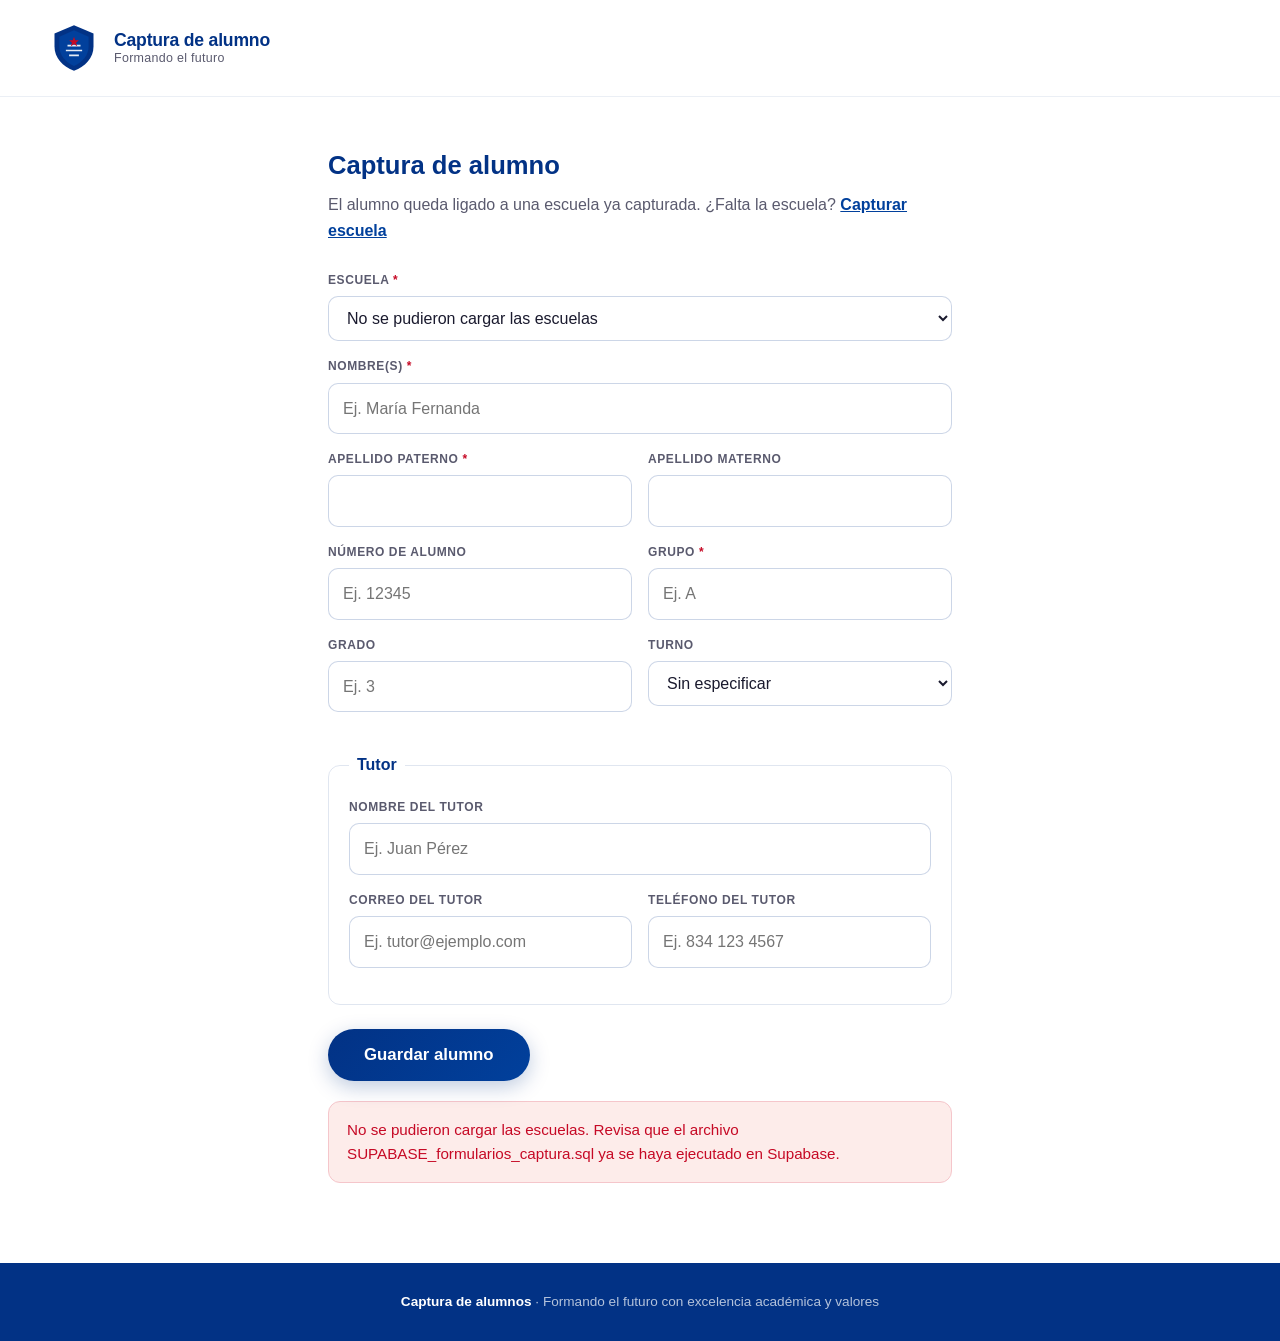
==== captura-alumno.html @ c2c29810 "Agregar formularios de captura de escuela y alumno" ====
<!DOCTYPE html>
<html lang="es">
<head>
  <meta charset="UTF-8">
  <meta name="viewport" content="width=device-width, initial-scale=1.0">
  <meta name="description" content="Captura de alumnos">
  <title>Captura de alumno</title>
  <link rel="stylesheet" href="css/styles.css">
  <style>
    .form-wrap { max-width: 720px; margin: 0 auto; padding: clamp(28px, 6vw, 48px) clamp(20px, 5vw, 48px) clamp(48px, 8vw, 80px); }
    .form-titulo { font-size: clamp(1.3rem, 4vw, 1.6rem); font-weight: 700; color: var(--azul-principal); margin-bottom: 6px; }
    .form-sub { color: var(--texto-secundario); margin-bottom: 28px; }
    .form-sub a { color: var(--azul-brillante); font-weight: 600; }
    .campo { margin-bottom: 16px; }
    .campo label { display: block; font-size: 0.75rem; font-weight: 600; text-transform: uppercase; letter-spacing: 0.6px; color: var(--texto-secundario); margin-bottom: 6px; }
    .campo label .req { color: var(--rojo-acento); }
    .campo input, .campo select { width: 100%; padding: 12px 14px; border: 1px solid rgba(2, 50, 133, 0.2); border-radius: 10px; font: inherit; color: var(--texto); background: #fff; }
    .campo input:focus, .campo select:focus { outline: 3px solid rgba(1, 64, 156, 0.25); border-color: var(--azul-brillante); }
    .fila { display: grid; grid-template-columns: 1fr 1fr; gap: 16px; }
    @media (max-width: 600px) { .fila { grid-template-columns: 1fr; } }
    fieldset { border: 1px solid rgba(2, 50, 133, 0.12); border-radius: 12px; padding: 20px; margin: 24px 0; }
    legend { font-weight: 700; color: var(--azul-principal); padding: 0 8px; }
    .mensaje { display: none; border-radius: 12px; padding: 16px 18px; margin-top: 20px; font-size: 0.95rem; }
    .mensaje.exito { display: block; background: #e8f5e9; color: #1b5e20; border: 1px solid #a5d6a7; }
    .mensaje.error { display: block; background: #fdecea; color: var(--rojo-acento); border: 1px solid #f5c6cb; }
    .mensaje a { color: inherit; font-weight: 600; }
    .enlace-token { word-break: break-all; background: rgba(255, 255, 255, 0.75); padding: 8px 10px; border-radius: 8px; display: block; margin-top: 10px; font-size: 0.9rem; }
    .btn-copiar { margin-top: 10px; padding: 8px 18px; border-radius: 50px; border: 1px solid #1b5e20; background: #fff; color: #1b5e20; font: inherit; font-size: 0.9rem; font-weight: 600; cursor: pointer; }
    .btn-contactar:disabled { opacity: 0.6; cursor: wait; transform: none; }
  </style>
</head>
<body>
  <header class="header">
    <a href="index.html" class="logo-grupo" aria-label="Inicio">
      <svg class="logo-svg" viewBox="0 0 64 64" fill="none" xmlns="http://www.w3.org/2000/svg" aria-hidden="true">
        <path d="M32 4L8 14V30C8 44 18 54.5 32 60C46 54.5 56 44 56 30V14L32 4Z" fill="#023285"/>
        <path d="M32 10L14 18V30C14 41 22 49.5 32 54C42 49.5 50 41 50 30V18L32 10Z" fill="#01409C"/>
        <path d="M24 28H40V30H24V28ZM22 34H42V36H22V34ZM26 40H38V42H26V40Z" fill="white" opacity="0.9"/>
        <path d="M32 18L33.5 22.5H38L34.5 25.5L36 30L32 27L28 30L29.5 25.5L26 22.5H30.5L32 18Z" fill="#C60925"/>
      </svg>
      <div class="logo-texto">
        <span class="logo-nombre">Captura de alumno</span>
        <span class="logo-lema">Formando el futuro</span>
      </div>
    </a>
  </header>

  <main class="form-wrap">
    <h1 class="form-titulo">Captura de alumno</h1>
    <p class="form-sub">El alumno queda ligado a una escuela ya capturada.
      ¿Falta la escuela? <a href="captura-escuela.html">Capturar escuela</a></p>

    <form id="form-alumno" novalidate>
      <div class="campo">
        <label for="escuela">Escuela <span class="req">*</span></label>
        <select id="escuela" name="escuela" required>
          <option value="">Cargando escuelas…</option>
        </select>
      </div>

      <div class="campo">
        <label for="nombres">Nombre(s) <span class="req">*</span></label>
        <input id="nombres" name="nombres" type="text" required autocomplete="off" placeholder="Ej. María Fernanda">
      </div>

      <div class="fila">
        <div class="campo">
          <label for="apellido_paterno">Apellido paterno <span class="req">*</span></label>
          <input id="apellido_paterno" name="apellido_paterno" type="text" required autocomplete="off">
        </div>
        <div class="campo">
          <label for="apellido_materno">Apellido materno</label>
          <input id="apellido_materno" name="apellido_materno" type="text" autocomplete="off">
        </div>
      </div>

      <div class="fila">
        <div class="campo">
          <label for="numero_alumno">Número de alumno</label>
          <input id="numero_alumno" name="numero_alumno" type="text" autocomplete="off" placeholder="Ej. 12345">
        </div>
        <div class="campo">
          <label for="grupo">Grupo <span class="req">*</span></label>
          <input id="grupo" name="grupo" type="text" required autocomplete="off" placeholder="Ej. A">
        </div>
      </div>

      <div class="fila">
        <div class="campo">
          <label for="grado">Grado</label>
          <input id="grado" name="grado" type="text" inputmode="numeric" autocomplete="off" placeholder="Ej. 3">
        </div>
        <div class="campo">
          <label for="turno">Turno</label>
          <select id="turno" name="turno">
            <option value="">Sin especificar</option>
            <option value="Matutino">Matutino</option>
            <option value="Vespertino">Vespertino</option>
          </select>
        </div>
      </div>

      <fieldset>
        <legend>Tutor</legend>
        <div class="campo">
          <label for="tutor_nombres">Nombre del tutor</label>
          <input id="tutor_nombres" name="tutor_nombres" type="text" autocomplete="off" placeholder="Ej. Juan Pérez">
        </div>
        <div class="fila">
          <div class="campo">
            <label for="tutor_correo">Correo del tutor</label>
            <input id="tutor_correo" name="tutor_correo" type="email" autocomplete="off" placeholder="Ej. tutor@ejemplo.com">
          </div>
          <div class="campo">
            <label for="tutor_telefono">Teléfono del tutor</label>
            <input id="tutor_telefono" name="tutor_telefono" type="tel" autocomplete="off" placeholder="Ej. 834 123 4567">
          </div>
        </div>
      </fieldset>

      <button class="btn-contactar" type="submit" id="btn-guardar">Guardar alumno</button>
    </form>

    <div class="mensaje" id="mensaje" role="status"></div>
  </main>

  <footer class="footer">
    <strong>Captura de alumnos</strong><span> · Formando el futuro con excelencia académica y valores</span>
  </footer>

  <script>
  (function () {
    'use strict';

    var SUPABASE_URL = 'https://aghllznrmjmhjxzbzito.supabase.co';
    var SUPABASE_KEY = 'sb_publishable_t59QVHo-9-nECQnUYu0tOg_2z_x108-';
    var PRESENTACION_URL = 'https://sch00l-modinfo.vercel.app/';

    var form = document.getElementById('form-alumno');
    var mensaje = document.getElementById('mensaje');
    var boton = document.getElementById('btn-guardar');
    var selectEscuela = document.getElementById('escuela');

    function mostrar(tipo, html) {
      mensaje.className = 'mensaje ' + tipo;
      mensaje.innerHTML = html;
      mensaje.scrollIntoView({ behavior: 'smooth', block: 'nearest' });
    }

    function valor(id) {
      var v = document.getElementById(id).value;
      return v ? v.trim() : '';
    }

    function rpc(nombre, body) {
      return fetch(SUPABASE_URL + '/rest/v1/rpc/' + nombre, {
        method: 'POST',
        headers: {
          'Content-Type': 'application/json',
          'apikey': SUPABASE_KEY,
          'Authorization': 'Bearer ' + SUPABASE_KEY
        },
        body: JSON.stringify(body || {})
      }).then(function (resp) {
        return resp.json().then(function (data) {
          if (!resp.ok) throw new Error((data && data.message) || 'No se pudo conectar.');
          return data;
        });
      });
    }

    /* Cargar escuelas capturadas en el desplegable */
    rpc('listar_escuelas').then(function (escuelas) {
      selectEscuela.innerHTML = '<option value="">Elige una escuela…</option>';
      if (!escuelas || escuelas.length === 0) {
        selectEscuela.innerHTML = '<option value="">No hay escuelas capturadas</option>';
        mostrar('error', 'Todavía no hay escuelas capturadas. Primero <a href="captura-escuela.html">captura una escuela</a>.');
        return;
      }
      escuelas.forEach(function (e) {
        var opt = document.createElement('option');
        opt.value = e.id;
        opt.textContent = e.nombre + (e.cct ? ' (' + e.cct + ')' : '');
        selectEscuela.appendChild(opt);
      });
    }).catch(function () {
      selectEscuela.innerHTML = '<option value="">No se pudieron cargar las escuelas</option>';
      mostrar('error', 'No se pudieron cargar las escuelas. Revisa que el archivo SUPABASE_formularios_captura.sql ya se haya ejecutado en Supabase.');
    });

    form.addEventListener('submit', function (ev) {
      ev.preventDefault();

      var escuelaId = selectEscuela.value;
      var nombres = valor('nombres');
      var apellidoPaterno = valor('apellido_paterno');
      var grupo = valor('grupo');
      if (!escuelaId || !nombres || !apellidoPaterno || !grupo) {
        mostrar('error', 'Faltan datos: escuela, nombre, apellido paterno y grupo son obligatorios.');
        return;
      }

      boton.disabled = true;
      boton.textContent = 'Guardando…';
      mensaje.className = 'mensaje';
      mensaje.innerHTML = '';

      rpc('registrar_alumno', {
        p_escuela_id: escuelaId,
        p_nombres: nombres,
        p_apellido_paterno: apellidoPaterno,
        p_apellido_materno: valor('apellido_materno') || null,
        p_numero_alumno: valor('numero_alumno') || null,
        p_grupo: grupo,
        p_grado: valor('grado') || null,
        p_turno: valor('turno') || null,
        p_tutor_nombres: valor('tutor_nombres') || null,
        p_tutor_correo: valor('tutor_correo') || null,
        p_tutor_telefono: valor('tutor_telefono') || null
      })
      .then(function (data) {
        var row = Array.isArray(data) ? data[0] : data;
        var token = row && row.token_publico;
        if (!token) throw new Error('Se guardó, pero no se recibió el enlace. Búscalo por su número de alumno.');
        var enlace = PRESENTACION_URL + '?t=' + token;
        var nombreCompleto = nombres + ' ' + apellidoPaterno + (valor('apellido_materno') ? ' ' + valor('apellido_materno') : '');
        mostrar('exito', '<strong>Alumno guardado:</strong> ' + nombreCompleto + '.<br>' +
          'Su enlace de presentación es:<span class="enlace-token">' + enlace + '</span>' +
          '<button type="button" class="btn-copiar" id="btn-copiar">Copiar enlace</button> ' +
          '<a href="' + enlace + '" target="_blank" rel="noopener">Ver presentación</a>');
        document.getElementById('btn-copiar').addEventListener('click', function () {
          if (navigator.clipboard) {
            navigator.clipboard.writeText(enlace).then(function () {
              document.getElementById('btn-copiar').textContent = 'Copiado';
            });
          }
        });
        form.reset();
      })
      .catch(function (err) {
        mostrar('error', '<strong>No se pudo guardar.</strong> ' + (err.message || 'Intenta de nuevo más tarde.'));
      })
      .finally(function () {
        boton.disabled = false;
        boton.textContent = 'Guardar alumno';
      });
    });
  })();
  </script>
</body>
</html>
---- css/styles.css ----
/*
 * ============================================================
 * ESTILOS GLOBALES - Presentación Institucional
 * ============================================================
 * PALETA DE COLORES
 * Principal (Azul institucional): #023285  → Encabezados, logo, textos clave
 * Secundario (Azul brillante):    #01409C  → Gradientes, acentos secundarios
 * Acento (Rojo institucional):    #C60925  → Detalles de énfasis, CTA
 * Fondo:                          #FFFFFF  → Áreas de contenido
 * Fondo suave:                    #F5F7FC  → Secciones alternas
 * Texto principal:                #1A1A2E
 * Texto secundario:               #5A5A6E
 *
 * Proporción: ~60% blanco/suave + 25% azul principal + 10% azul brillante + 5% rojo
 * ============================================================
 */

:root {
  --azul-principal: #023285;
  --azul-brillante: #01409C;
  --rojo-acento: #C60925;
  --blanco: #FFFFFF;
  --fondo-suave: #F5F7FC;
  --texto: #1A1A2E;
  --texto-secundario: #5A5A6E;
  --sombra: 0 8px 32px rgba(2, 50, 133, 0.10);
  --sombra-suave: 0 4px 16px rgba(2, 50, 133, 0.06);
  --radio: 12px;
  --transicion: 0.3s ease;
}

*, *::before, *::after {
  box-sizing: border-box;
  margin: 0;
  padding: 0;
}

html {
  -webkit-text-size-adjust: 100%;
  scroll-behavior: smooth;
}

body {
  font-family: -apple-system, BlinkMacSystemFont, "Segoe UI", Roboto, "Helvetica Neue", Arial, sans-serif;
  background: var(--blanco);
  color: var(--texto);
  line-height: 1.6;
  min-height: 100vh;
  min-height: 100dvh;
}

/* ========== HEADER INSTITUCIONAL ========== */
.header {
  border-bottom: 1px solid rgba(2, 50, 133, 0.08);
  padding: clamp(16px, 3vw, 22px) clamp(20px, 5vw, 48px);
  display: flex;
  align-items: center;
  justify-content: space-between;
  position: sticky;
  top: 0;
  z-index: 100;
  backdrop-filter: blur(12px);
  background: rgba(255, 255, 255, 0.92);
}

.logo-grupo {
  display: flex;
  align-items: center;
  gap: 14px;
  text-decoration: none;
  color: inherit;
}

.logo-svg {
  width: clamp(42px, 8vw, 52px);
  height: clamp(42px, 8vw, 52px);
  flex-shrink: 0;
}

.logo-texto {
  display: flex;
  flex-direction: column;
  line-height: 1.2;
}

.logo-nombre {
  font-size: clamp(0.95rem, 2.5vw, 1.1rem);
  font-weight: 700;
  color: var(--azul-principal);
  letter-spacing: -0.2px;
}

.logo-lema {
  font-size: clamp(0.7rem, 1.8vw, 0.78rem);
  color: var(--texto-secundario);
  font-weight: 500;
  letter-spacing: 0.3px;
}

/* ========== SECCIÓN PERSONA ========== */
.seccion-persona {
  padding: clamp(40px, 8vw, 72px) clamp(20px, 5vw, 48px);
  background: var(--blanco);
}

.contenedor {
  max-width: 720px;
  margin: 0 auto;
}

.persona-card {
  display: flex;
  align-items: center;
  gap: clamp(24px, 5vw, 40px);
  background: var(--fondo-suave);
  border-radius: calc(var(--radio) + 4px);
  padding: clamp(28px, 5vw, 40px);
  box-shadow: var(--sombra-suave);
  border: 1px solid rgba(2, 50, 133, 0.06);
}

.persona-avatar {
  width: clamp(88px, 18vw, 110px);
  height: clamp(88px, 18vw, 110px);
  border-radius: 50%;
  background: linear-gradient(145deg, var(--azul-principal), var(--azul-brillante));
  display: flex;
  align-items: center;
  justify-content: center;
  color: var(--blanco);
  font-size: clamp(1.8rem, 4.5vw, 2.3rem);
  font-weight: 700;
  letter-spacing: -1px;
  flex-shrink: 0;
  box-shadow: 0 6px 20px rgba(2, 50, 133, 0.25);
  border: 4px solid var(--blanco);
  outline: 3px solid var(--azul-principal);
  position: relative;
}

.persona-avatar::after {
  content: "";
  position: absolute;
  bottom: 3px;
  right: 3px;
  width: clamp(14px, 3.5vw, 18px);
  height: clamp(14px, 3.5vw, 18px);
  background: var(--rojo-acento);
  border-radius: 50%;
  border: 3px solid var(--blanco);
}

.persona-info {
  flex: 1;
  min-width: 0;
}

.persona-etiqueta {
  display: inline-block;
  font-size: 0.72rem;
  font-weight: 600;
  text-transform: uppercase;
  letter-spacing: 1px;
  color: var(--rojo-acento);
  margin-bottom: 6px;
}

.persona-nombre {
  font-size: clamp(1.35rem, 4vw, 1.7rem);
  font-weight: 700;
  color: var(--azul-principal);
  line-height: 1.25;
  margin-bottom: 4px;
}

.persona-rol {
  font-size: clamp(0.9rem, 2.5vw, 1rem);
  color: var(--texto-secundario);
  font-weight: 500;
}

/* ========== SECCIÓN DATOS / CONTACTO ========== */
.seccion-contacto {
  padding: 0 clamp(20px, 5vw, 48px) clamp(48px, 8vw, 80px);
  background: var(--blanco);
}

.contacto-grid {
  max-width: 720px;
  margin: 0 auto;
  display: grid;
  grid-template-columns: 1fr 1fr;
  gap: 16px;
}

.contacto-item {
  display: flex;
  align-items: center;
  gap: 14px;
  background: var(--fondo-suave);
  border-radius: var(--radio);
  padding: 18px 20px;
  border: 1px solid rgba(2, 50, 133, 0.06);
  transition: box-shadow var(--transicion);
}

@media (hover: hover) and (pointer: fine) {
  .contacto-item:hover {
    box-shadow: var(--sombra-suave);
  }
}

.contacto-icono {
  width: 40px;
  height: 40px;
  border-radius: 10px;
  background: linear-gradient(145deg, var(--azul-principal), var(--azul-brillante));
  display: flex;
  align-items: center;
  justify-content: center;
  flex-shrink: 0;
}

.contacto-icono svg {
  width: 20px;
  height: 20px;
  fill: var(--blanco);
}

.contacto-texto {
  min-width: 0;
}

.contacto-label {
  font-size: 0.72rem;
  font-weight: 600;
  text-transform: uppercase;
  letter-spacing: 0.6px;
  color: var(--texto-secundario);
  margin-bottom: 2px;
}

.contacto-valor {
  font-size: clamp(0.85rem, 2.3vw, 0.95rem);
  font-weight: 500;
  color: var(--texto);
  word-break: break-word;
}

/* ========== CTA ========== */
.seccion-cta {
  background: var(--fondo-suave);
  padding: clamp(40px, 7vw, 64px) clamp(20px, 5vw, 48px);
  text-align: center;
  border-top: 1px solid rgba(2, 50, 133, 0.06);
}

.cta-titulo {
  font-size: clamp(1.2rem, 3.5vw, 1.45rem);
  font-weight: 700;
  color: var(--azul-principal);
  margin-bottom: 8px;
}

.cta-texto {
  font-size: clamp(0.9rem, 2.3vw, 1rem);
  color: var(--texto-secundario);
  margin-bottom: 28px;
  max-width: 400px;
  margin-left: auto;
  margin-right: auto;
}

.btn-contactar {
  display: inline-flex;
  align-items: center;
  justify-content: center;
  gap: 10px;
  background: linear-gradient(135deg, var(--azul-principal), var(--azul-brillante));
  color: var(--blanco);
  text-decoration: none;
  font-weight: 600;
  font-size: clamp(0.95rem, 2.5vw, 1.05rem);
  padding: 14px 36px;
  min-height: 52px;
  border-radius: 50px;
  box-shadow: 0 6px 20px rgba(2, 50, 133, 0.25);
  transition: all var(--transicion);
  border: none;
  -webkit-tap-highlight-color: transparent;
  cursor: pointer;
}

@media (hover: hover) and (pointer: fine) {
  .btn-contactar:hover {
    background: linear-gradient(135deg, var(--rojo-acento), #a00820);
    transform: translateY(-2px);
    box-shadow: 0 8px 28px rgba(198, 9, 37, 0.35);
  }
}

.btn-contactar:active {
  transform: scale(0.98);
}

.btn-contactar svg {
  width: 20px;
  height: 20px;
  fill: currentColor;
}

.btn-contactar:focus-visible {
  outline: 3px solid var(--rojo-acento);
  outline-offset: 3px;
}

/* ========== FOOTER ========== */
.footer {
  background: var(--azul-principal);
  color: rgba(255, 255, 255, 0.7);
  text-align: center;
  padding: clamp(20px, 4vw, 28px) clamp(20px, 5vw, 48px);
  font-size: clamp(0.75rem, 2vw, 0.85rem);
}

.footer strong {
  color: var(--blanco);
  font-weight: 600;
}

/* ========== ESTADOS DE CARGA (para módulos) ========== */
.seccion-cargando {
  min-height: 80px;
  display: flex;
  align-items: center;
  justify-content: center;
  color: var(--texto-secundario);
  font-size: 0.9rem;
}

.seccion-error {
  padding: 24px;
  text-align: center;
  color: var(--rojo-acento);
  font-size: 0.9rem;
}

/* ========== RESPONSIVE ========== */
@media (max-width: 600px) {
  .persona-card {
    flex-direction: column;
    text-align: center;
    gap: 20px;
  }

  .contacto-grid {
    grid-template-columns: 1fr;
  }

  .header {
    justify-content: center;
  }
}

@media (max-width: 380px) {
  .persona-avatar {
    width: 80px;
    height: 80px;
    font-size: 1.6rem;
  }

  .contacto-item {
    padding: 14px 16px;
  }
}

/* ========== ESTADOS (carga / vacío / no encontrado) ========== */
.estado-pantalla {
  min-height: 60vh;
  display: flex;
  flex-direction: column;
  align-items: center;
  justify-content: center;
  text-align: center;
  padding: 48px 24px;
  max-width: 420px;
  margin: 0 auto;
}

.estado-spinner {
  width: 40px;
  height: 40px;
  border: 3px solid rgba(2, 50, 133, 0.15);
  border-top-color: var(--azul-principal);
  border-radius: 50%;
  animation: estado-girar 0.7s linear infinite;
  margin-bottom: 20px;
}

@keyframes estado-girar {
  to { transform: rotate(360deg); }
}

.estado-icono {
  font-size: 2.5rem;
  margin-bottom: 16px;
  line-height: 1;
}

.estado-titulo {
  font-size: 1.25rem;
  font-weight: 700;
  color: var(--azul-principal);
  margin-bottom: 8px;
}

.estado-texto {
  font-size: 0.95rem;
  color: var(--texto-secundario);
  line-height: 1.5;
}

/* Logo dinámico desde Supabase */
.logo-mark {
  position: relative;
  width: clamp(42px, 8vw, 52px);
  height: clamp(42px, 8vw, 52px);
  flex-shrink: 0;
}

.logo-img {
  width: 100%;
  height: 100%;
  object-fit: contain;
  border-radius: 8px;
  display: block;
}

.logo-mark .logo-svg {
  width: 100%;
  height: 100%;
}

.logo-mark.has-logo .logo-svg-fallback {
  display: none;
}

.logo-mark.has-logo .logo-img {
  display: block;
}

.logo-img[hidden] {
  display: none !important;
}
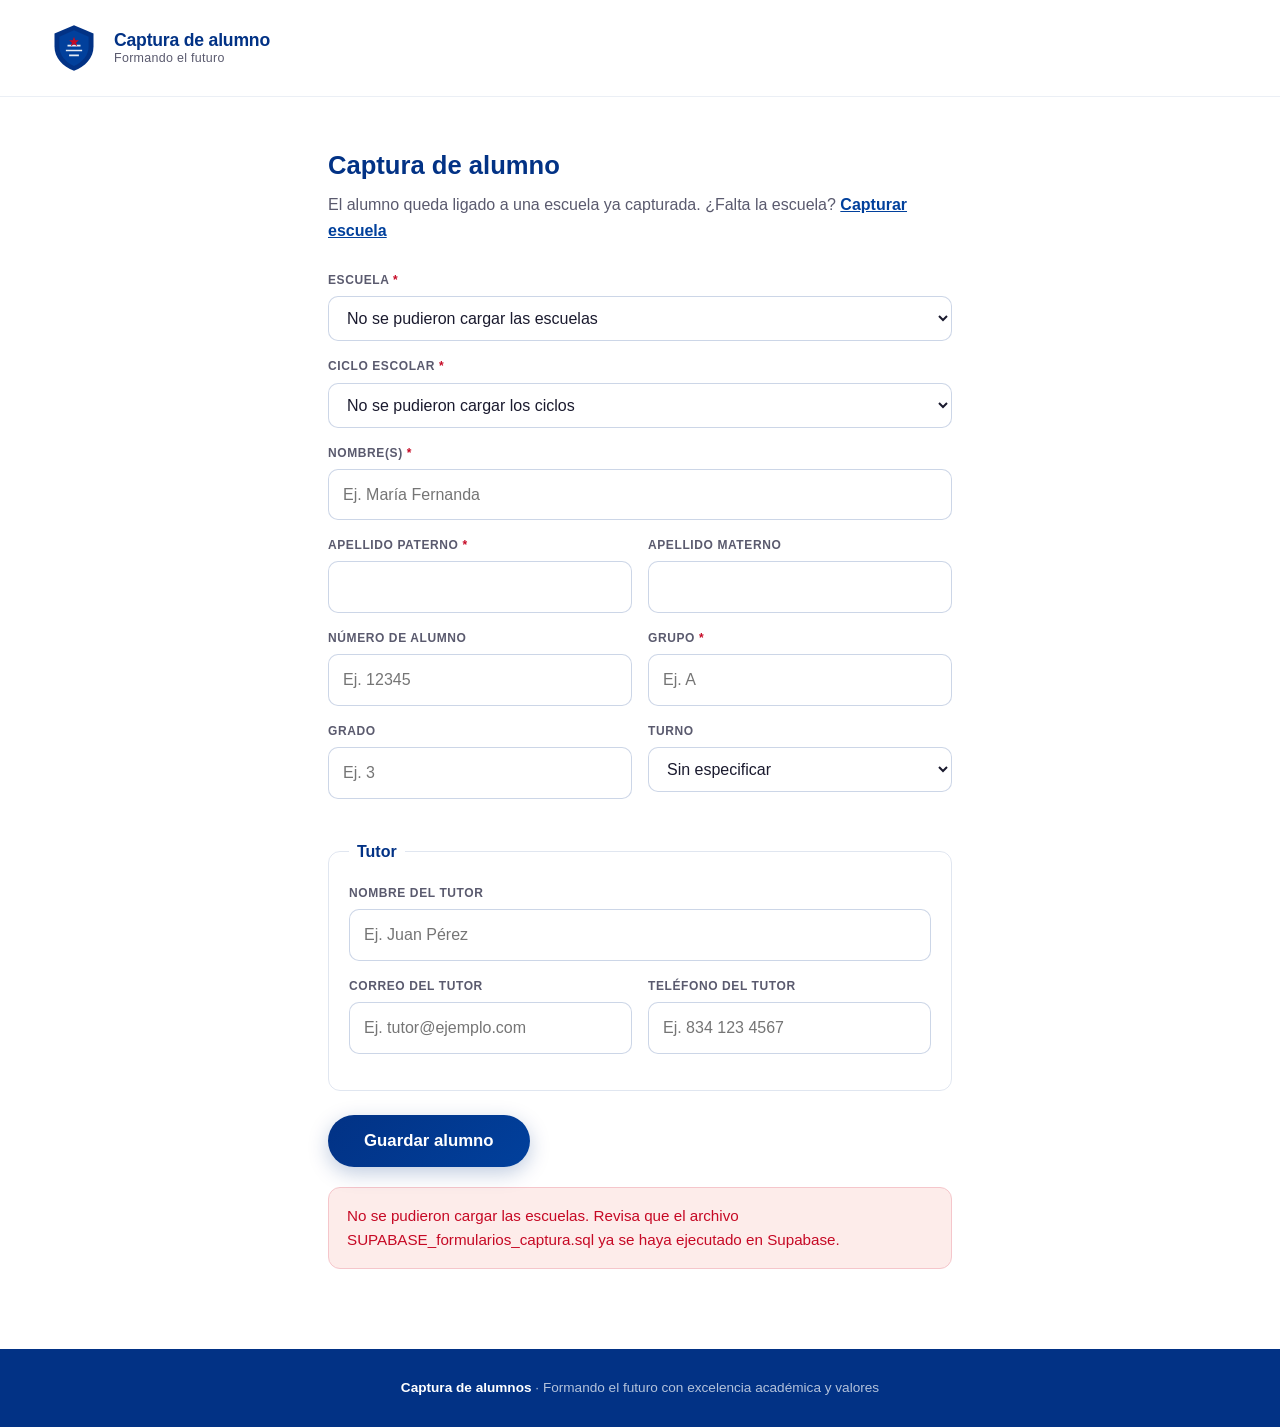
==== commit b6a0e774: "Agregar desplegable de ciclo escolar al formulario de alumno" ====
--- a/captura-alumno.html
+++ b/captura-alumno.html
@@ -59,6 +59,13 @@
       </div>
 
       <div class="campo">
+        <label for="ciclo">Ciclo escolar <span class="req">*</span></label>
+        <select id="ciclo" name="ciclo" required>
+          <option value="">Cargando ciclos…</option>
+        </select>
+      </div>
+
+      <div class="campo">
         <label for="nombres">Nombre(s) <span class="req">*</span></label>
         <input id="nombres" name="nombres" type="text" required autocomplete="off" placeholder="Ej. María Fernanda">
       </div>
@@ -140,6 +147,8 @@
     var mensaje = document.getElementById('mensaje');
     var boton = document.getElementById('btn-guardar');
     var selectEscuela = document.getElementById('escuela');
+    var selectCiclo = document.getElementById('ciclo');
+    var cicloActualId = null;
 
     function mostrar(tipo, html) {
       mensaje.className = 'mensaje ' + tipo;
@@ -169,6 +178,30 @@
       });
     }
 
+    /* Cargar ciclos escolares en el desplegable (por defecto, el actual) */
+    rpc('listar_ciclos').then(function (ciclos) {
+      selectCiclo.innerHTML = '';
+      if (!ciclos || ciclos.length === 0) {
+        selectCiclo.innerHTML = '<option value="">No hay ciclos escolares</option>';
+        mostrar('error', 'No hay ciclos escolares capturados. Captura uno en Supabase (tabla ciclo_escolar) y marca el actual.');
+        return;
+      }
+      ciclos.forEach(function (c) {
+        var opt = document.createElement('option');
+        opt.value = c.id;
+        opt.textContent = c.nombre + (c.actual ? ' (actual)' : '');
+        if (c.actual) { opt.selected = true; cicloActualId = String(c.id); }
+        selectCiclo.appendChild(opt);
+      });
+      if (cicloActualId === null) {
+        cicloActualId = String(ciclos[0].id);
+        selectCiclo.value = cicloActualId;
+      }
+    }).catch(function () {
+      selectCiclo.innerHTML = '<option value="">No se pudieron cargar los ciclos</option>';
+      mostrar('error', 'No se pudieron cargar los ciclos escolares. Revisa que el archivo SUPABASE_formularios_captura.sql ya se haya ejecutado en Supabase.');
+    });
+
     /* Cargar escuelas capturadas en el desplegable */
     rpc('listar_escuelas').then(function (escuelas) {
       selectEscuela.innerHTML = '<option value="">Elige una escuela…</option>';
@@ -192,11 +225,12 @@
       ev.preventDefault();
 
       var escuelaId = selectEscuela.value;
+      var cicloId = selectCiclo.value;
       var nombres = valor('nombres');
       var apellidoPaterno = valor('apellido_paterno');
       var grupo = valor('grupo');
-      if (!escuelaId || !nombres || !apellidoPaterno || !grupo) {
-        mostrar('error', 'Faltan datos: escuela, nombre, apellido paterno y grupo son obligatorios.');
+      if (!escuelaId || !cicloId || !nombres || !apellidoPaterno || !grupo) {
+        mostrar('error', 'Faltan datos: escuela, ciclo escolar, nombre, apellido paterno y grupo son obligatorios.');
         return;
       }
 
@@ -216,7 +250,8 @@
         p_turno: valor('turno') || null,
         p_tutor_nombres: valor('tutor_nombres') || null,
         p_tutor_correo: valor('tutor_correo') || null,
-        p_tutor_telefono: valor('tutor_telefono') || null
+        p_tutor_telefono: valor('tutor_telefono') || null,
+        p_ciclo_id: parseInt(cicloId, 10)
       })
       .then(function (data) {
         var row = Array.isArray(data) ? data[0] : data;
@@ -236,6 +271,7 @@
           }
         });
         form.reset();
+        if (cicloActualId !== null) selectCiclo.value = cicloActualId;
       })
       .catch(function (err) {
         mostrar('error', '<strong>No se pudo guardar.</strong> ' + (err.message || 'Intenta de nuevo más tarde.'));
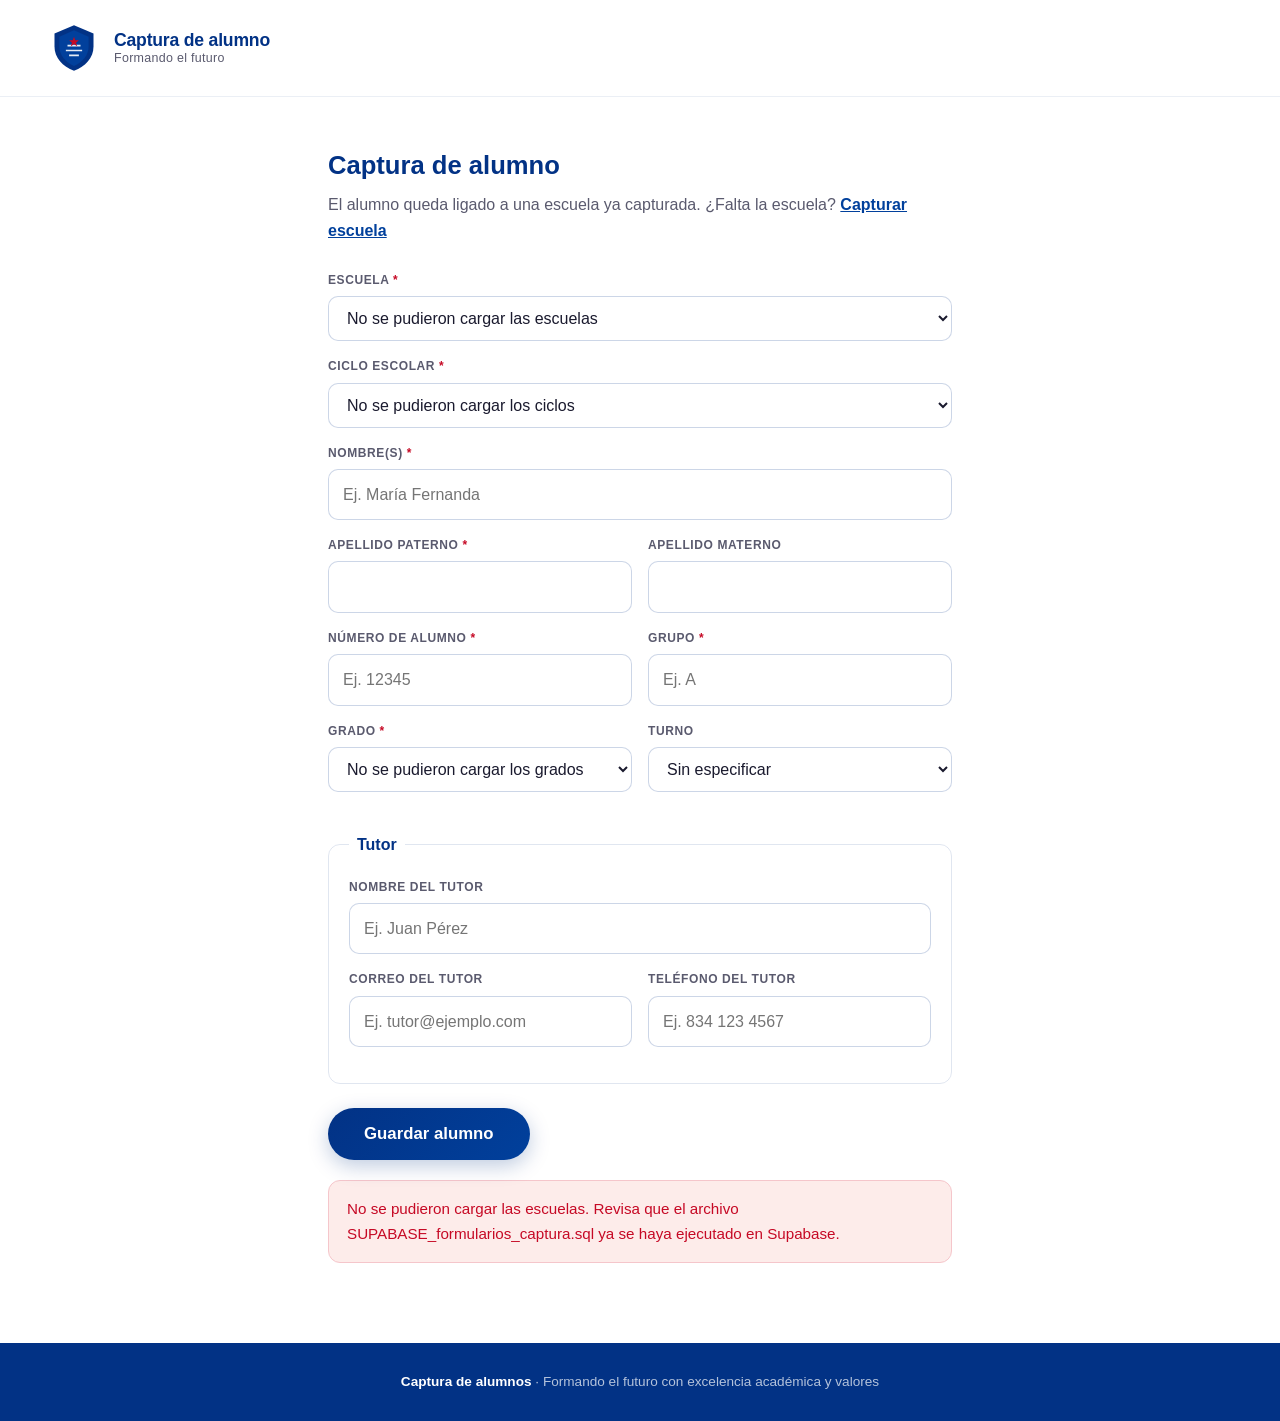
==== commit 75040685: "Grado, turno y nivel como desplegables en los formularios" ====
--- a/captura-alumno.html
+++ b/captura-alumno.html
@@ -83,8 +83,8 @@
 
       <div class="fila">
         <div class="campo">
-          <label for="numero_alumno">Número de alumno</label>
-          <input id="numero_alumno" name="numero_alumno" type="text" autocomplete="off" placeholder="Ej. 12345">
+          <label for="numero_alumno">Número de alumno <span class="req">*</span></label>
+          <input id="numero_alumno" name="numero_alumno" type="text" required autocomplete="off" placeholder="Ej. 12345">
         </div>
         <div class="campo">
           <label for="grupo">Grupo <span class="req">*</span></label>
@@ -94,15 +94,15 @@
 
       <div class="fila">
         <div class="campo">
-          <label for="grado">Grado</label>
-          <input id="grado" name="grado" type="text" inputmode="numeric" autocomplete="off" placeholder="Ej. 3">
+          <label for="grado">Grado <span class="req">*</span></label>
+          <select id="grado" name="grado" required>
+            <option value="">Cargando grados…</option>
+          </select>
         </div>
         <div class="campo">
           <label for="turno">Turno</label>
           <select id="turno" name="turno">
             <option value="">Sin especificar</option>
-            <option value="Matutino">Matutino</option>
-            <option value="Vespertino">Vespertino</option>
           </select>
         </div>
       </div>
@@ -148,6 +148,8 @@
     var boton = document.getElementById('btn-guardar');
     var selectEscuela = document.getElementById('escuela');
     var selectCiclo = document.getElementById('ciclo');
+    var selectGrado = document.getElementById('grado');
+    var selectTurno = document.getElementById('turno');
     var cicloActualId = null;
 
     function mostrar(tipo, html) {
@@ -178,6 +180,35 @@
       });
     }
 
+    /* Cargar grados y turnos en los desplegables */
+    rpc('listar_grados').then(function (grados) {
+      selectGrado.innerHTML = '<option value="">Elige un grado…</option>';
+      if (!grados || grados.length === 0) {
+        selectGrado.innerHTML = '<option value="">No hay grados</option>';
+        return;
+      }
+      grados.forEach(function (g) {
+        var opt = document.createElement('option');
+        opt.value = g.id;
+        opt.textContent = g.nombre;
+        selectGrado.appendChild(opt);
+      });
+    }).catch(function () {
+      selectGrado.innerHTML = '<option value="">No se pudieron cargar los grados</option>';
+    });
+
+    rpc('listar_turnos').then(function (turnos) {
+      if (!turnos || turnos.length === 0) return;
+      turnos.forEach(function (t) {
+        var opt = document.createElement('option');
+        opt.value = t.id;
+        opt.textContent = t.nombre;
+        selectTurno.appendChild(opt);
+      });
+    }).catch(function () {
+      mostrar('error', 'No se pudieron cargar los turnos. Revisa que el archivo SUPABASE_formularios_captura.sql ya se haya ejecutado en Supabase.');
+    });
+
     /* Cargar ciclos escolares en el desplegable (por defecto, el actual) */
     rpc('listar_ciclos').then(function (ciclos) {
       selectCiclo.innerHTML = '';
@@ -228,9 +259,12 @@
       var cicloId = selectCiclo.value;
       var nombres = valor('nombres');
       var apellidoPaterno = valor('apellido_paterno');
+      var numeroAlumno = valor('numero_alumno');
       var grupo = valor('grupo');
-      if (!escuelaId || !cicloId || !nombres || !apellidoPaterno || !grupo) {
-        mostrar('error', 'Faltan datos: escuela, ciclo escolar, nombre, apellido paterno y grupo son obligatorios.');
+      var gradoId = selectGrado.value;
+      var turnoId = selectTurno.value;
+      if (!escuelaId || !cicloId || !nombres || !apellidoPaterno || !numeroAlumno || !grupo || !gradoId) {
+        mostrar('error', 'Faltan datos: escuela, ciclo escolar, nombre, apellido paterno, número de alumno, grupo y grado son obligatorios.');
         return;
       }
 
@@ -244,10 +278,10 @@
         p_nombres: nombres,
         p_apellido_paterno: apellidoPaterno,
         p_apellido_materno: valor('apellido_materno') || null,
-        p_numero_alumno: valor('numero_alumno') || null,
+        p_numero_alumno: numeroAlumno,
         p_grupo: grupo,
-        p_grado: valor('grado') || null,
-        p_turno: valor('turno') || null,
+        p_grado_id: parseInt(gradoId, 10),
+        p_turno_id: turnoId ? parseInt(turnoId, 10) : null,
         p_tutor_nombres: valor('tutor_nombres') || null,
         p_tutor_correo: valor('tutor_correo') || null,
         p_tutor_telefono: valor('tutor_telefono') || null,
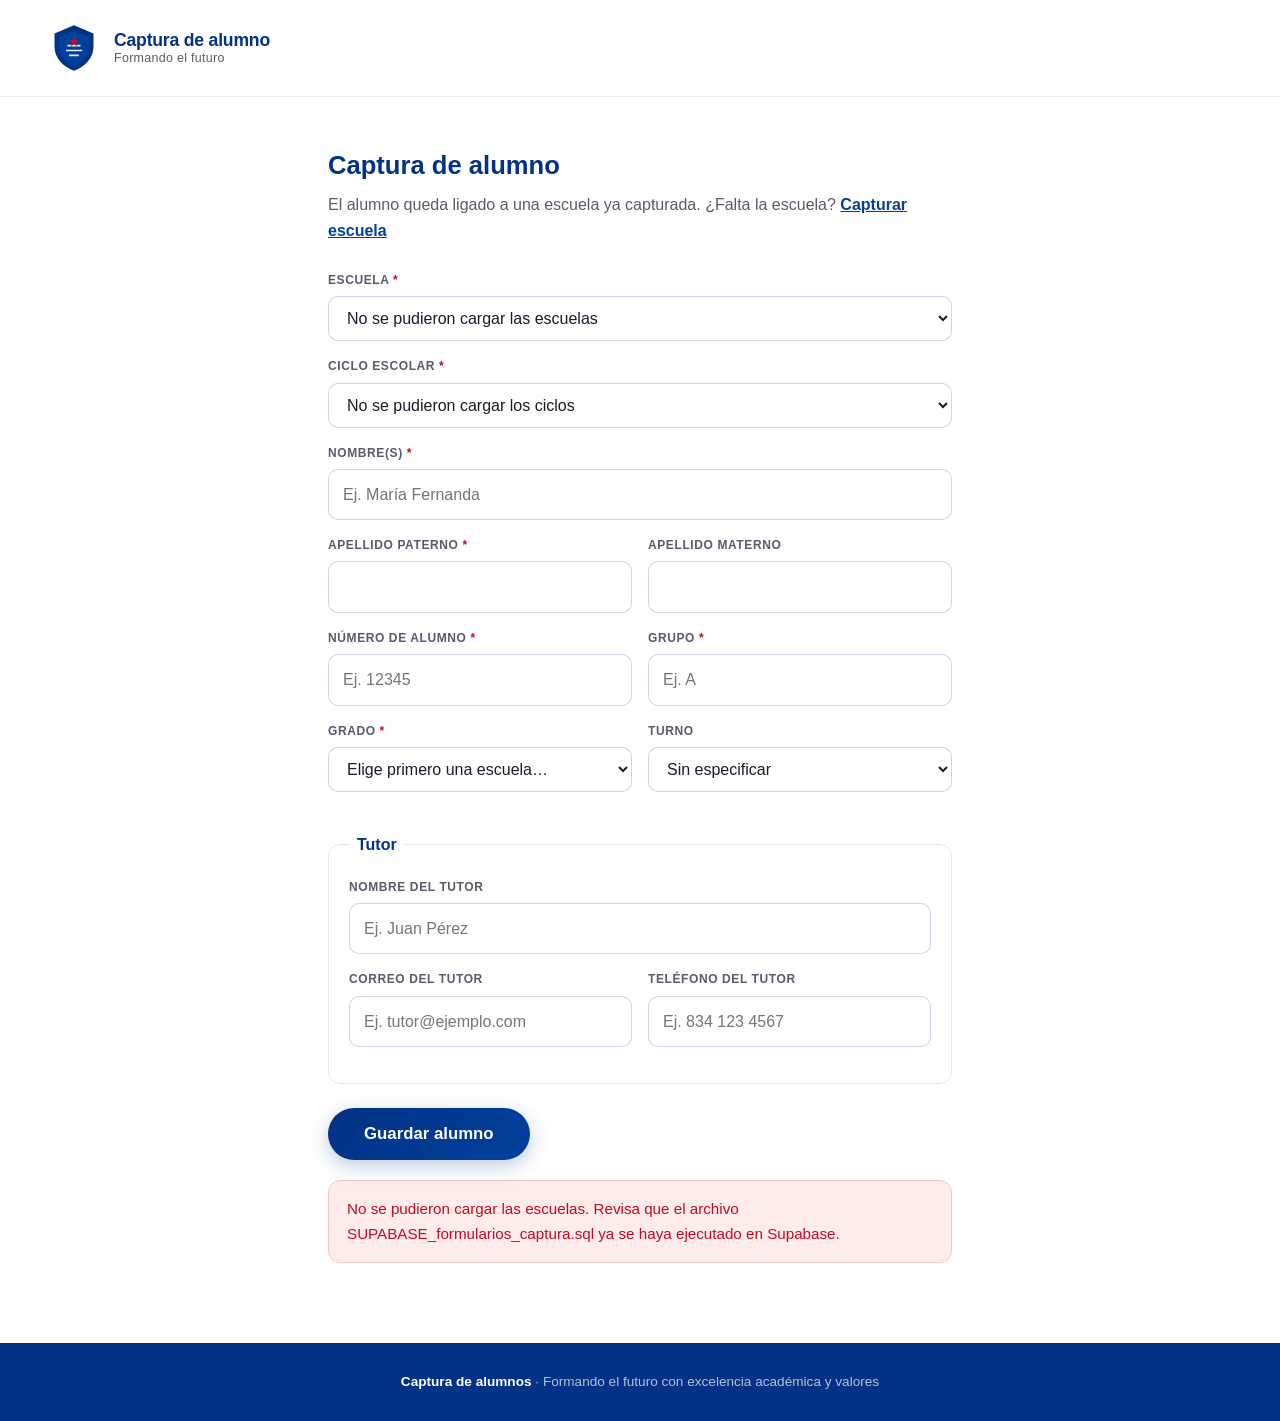
==== commit 91783b05: "Grados filtrados por el nivel de la escuela elegida" ====
--- a/captura-alumno.html
+++ b/captura-alumno.html
@@ -96,7 +96,7 @@
         <div class="campo">
           <label for="grado">Grado <span class="req">*</span></label>
           <select id="grado" name="grado" required>
-            <option value="">Cargando grados…</option>
+            <option value="">Elige primero una escuela…</option>
           </select>
         </div>
         <div class="campo">
@@ -180,21 +180,35 @@
       });
     }
 
-    /* Cargar grados y turnos en los desplegables */
-    rpc('listar_grados').then(function (grados) {
-      selectGrado.innerHTML = '<option value="">Elige un grado…</option>';
-      if (!grados || grados.length === 0) {
-        selectGrado.innerHTML = '<option value="">No hay grados</option>';
-        return;
-      }
-      grados.forEach(function (g) {
-        var opt = document.createElement('option');
-        opt.value = g.id;
-        opt.textContent = g.nombre;
-        selectGrado.appendChild(opt);
-      });
-    }).catch(function () {
-      selectGrado.innerHTML = '<option value="">No se pudieron cargar los grados</option>';
+    /* Cargar grados según el nivel de la escuela elegida.
+       cat_grado tiene nivel_id: Preescolar (2) = 1°-3°, Primaria (3) =
+       1°-6°, Secundaria (4) = 1°-3°. Sin escuela no hay grados. */
+    var escuelasPorId = {};
+    function cargarGrados(nivelId) {
+      selectGrado.innerHTML = '<option value="">Cargando grados…</option>';
+      rpc('listar_grados', { p_nivel_id: nivelId }).then(function (grados) {
+        selectGrado.innerHTML = '<option value="">Elige un grado…</option>';
+        if (!grados || grados.length === 0) {
+          selectGrado.innerHTML = '<option value="">No hay grados para este nivel</option>';
+          return;
+        }
+        grados.forEach(function (g) {
+          var opt = document.createElement('option');
+          opt.value = g.id;
+          opt.textContent = g.nombre;
+          selectGrado.appendChild(opt);
+        });
+      }).catch(function () {
+        selectGrado.innerHTML = '<option value="">No se pudieron cargar los grados</option>';
+      });
+    }
+    selectEscuela.addEventListener('change', function () {
+      var esc = escuelasPorId[selectEscuela.value];
+      if (esc && esc.nivel_id) {
+        cargarGrados(esc.nivel_id);
+      } else {
+        selectGrado.innerHTML = '<option value="">Elige primero una escuela…</option>';
+      }
     });
 
     rpc('listar_turnos').then(function (turnos) {
@@ -246,6 +260,7 @@
         opt.value = e.id;
         opt.textContent = e.nombre + (e.cct ? ' (' + e.cct + ')' : '');
         selectEscuela.appendChild(opt);
+        escuelasPorId[e.id] = e;
       });
     }).catch(function () {
       selectEscuela.innerHTML = '<option value="">No se pudieron cargar las escuelas</option>';
